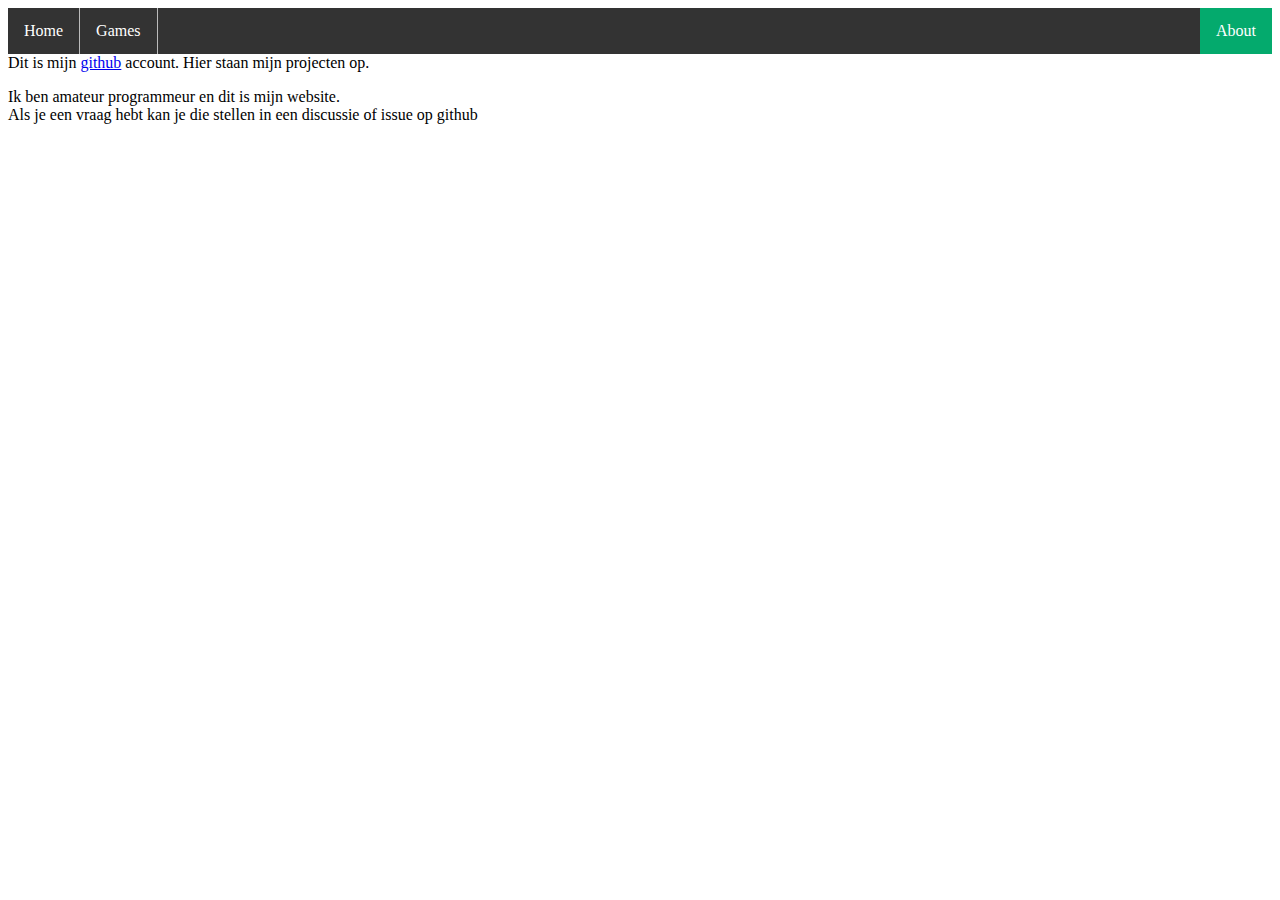
==== about.html @ 3f6d03c2 "webgl" ====
<!DOCTYPE html>
<html lang="en">
<head>
    <meta charset="UTF-8">
    <title>About</title>
    <link rel="stylesheet" href="NavigatieBar.css">
</head>
<body>
<ul class="nav">
    <li class="nav"><a href="index.html">Home</a></li>
    <li class="nav"><a href="games.html">Games</a></li>
    <li class="active nav" style="float:right"><a href="about.html">About</a></li>
</ul>
<a>Dit is mijn <a href="https://github.com/kasperrey">github</a> account. Hier staan mijn projecten op.</a>
<p>Ik ben amateur programmeur en dit is mijn website.<br>Als je een vraag hebt kan je die stellen in een discussie of issue op github</p>
</body>
</html>
---- NavigatieBar.css ----
ul.nav {
    list-style-type: none;
    margin: 0;
    padding: 0;
    overflow: hidden;
    background-color: #333;
}

li.nav {
    float: left;
    border-right:1px solid #bbb;
}

li.nav:last-child {
    border-right: none;
}

li.nav a {
    display: block;
    color: white;
    text-align: center;
    padding: 14px 16px;
    text-decoration: none;
}

li.nav a:hover:not(.active) {
    background-color: #111;
}

.active {
    background-color: #04AA6D;
}
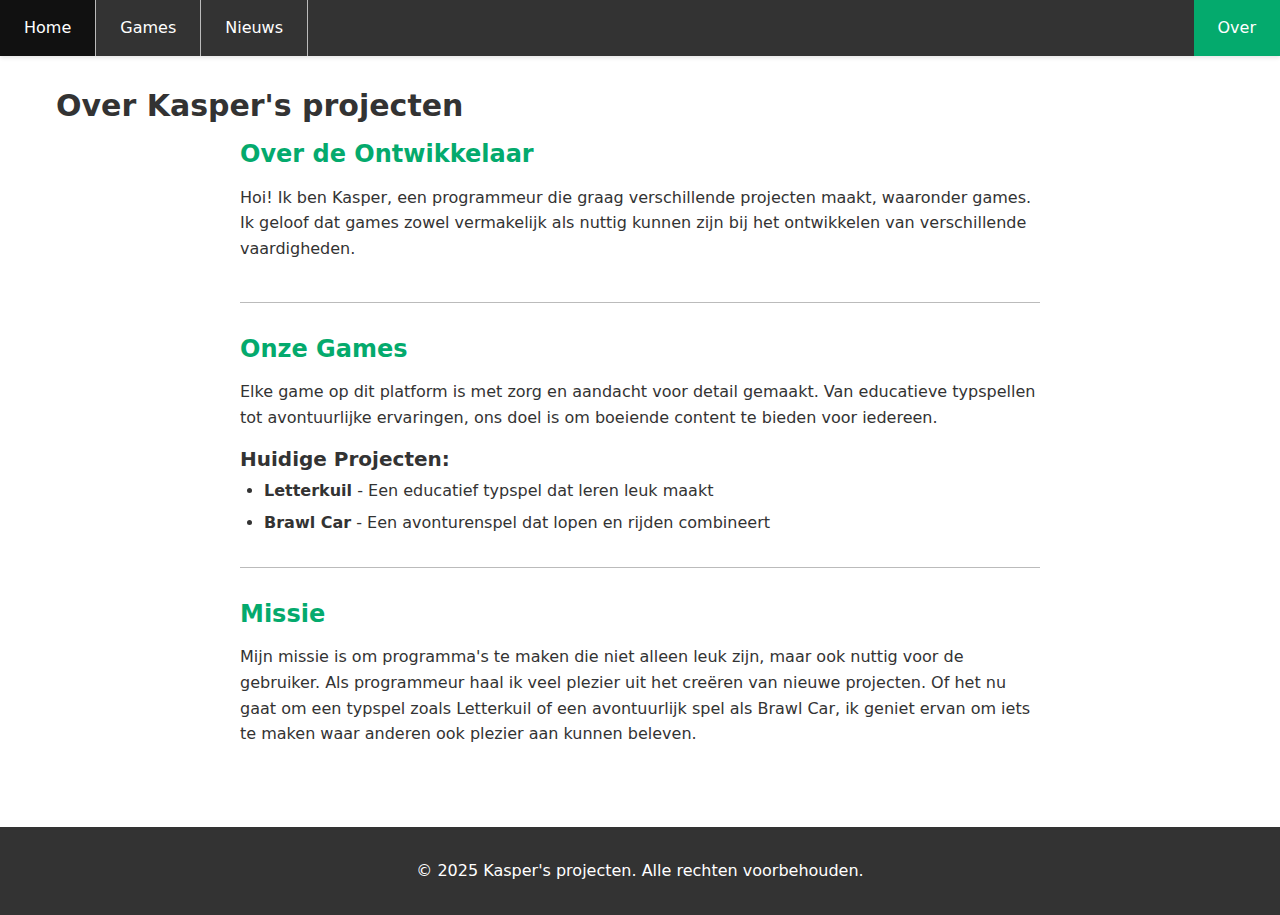
==== commit f3f50d54: "better style" ====
--- a/about.html
+++ b/about.html
@@ -1,17 +1,61 @@
 <!DOCTYPE html>
-<html lang="en">
+<html lang="nl">
 <head>
     <meta charset="UTF-8">
-    <title>About</title>
-    <link rel="stylesheet" href="NavigatieBar.css">
+    <meta name="viewport" content="width=device-width, initial-scale=1.0">
+    <meta name="description" content="Leer meer over Kasper's projecten en de ontwikkelaar">
+    <title>Over - Kasper's projecten</title>
+    <link rel="icon" type="image/svg+xml" href="favicon.svg">
+    <link rel="stylesheet" href="css/reset.css">
+    <link rel="stylesheet" href="css/main.css">
+    <link rel="stylesheet" href="css/NavigatieBar.css">
 </head>
 <body>
-<ul class="nav">
-    <li class="nav"><a href="index.html">Home</a></li>
-    <li class="nav"><a href="games.html">Games</a></li>
-    <li class="active nav" style="float:right"><a href="about.html">About</a></li>
-</ul>
-<a>Dit is mijn <a href="https://github.com/kasperrey">github</a> account. Hier staan mijn projecten op.</a>
-<p>Ik ben amateur programmeur en dit is mijn website.<br>Als je een vraag hebt kan je die stellen in een discussie of issue op github</p>
+    <header>
+        <nav>
+            <ul class="nav">
+                <li class="nav"><a href="index.html">Home</a></li>
+                <li class="nav"><a href="games.html">Games</a></li>
+                <li class="nav"><a href="nieuws.html">Nieuws</a></li>
+                <li class="nav active" style="float:right"><a href="about.html">Over</a></li>
+            </ul>
+        </nav>
+    </header>
+
+    <main>
+        <section class="section">
+            <div class="container">
+                <h1>Over Kasper's projecten</h1>
+                <div class="about-content">
+                    <div class="about-section">
+                        <h2>Over de Ontwikkelaar</h2>
+                        <p>Hoi! Ik ben Kasper, een programmeur die graag verschillende projecten maakt, waaronder games. Ik geloof dat games zowel vermakelijk als nuttig kunnen zijn bij het ontwikkelen van verschillende vaardigheden.</p>
+                    </div>
+
+                    <div class="about-section">
+                        <h2>Onze Games</h2>
+                        <p>Elke game op dit platform is met zorg en aandacht voor detail gemaakt. Van educatieve typspellen tot avontuurlijke ervaringen, ons doel is om boeiende content te bieden voor iedereen.</p>
+                        
+                        <h3>Huidige Projecten:</h3>
+                        <ul>
+                            <li><strong>Letterkuil</strong> - Een educatief typspel dat leren leuk maakt</li>
+                            <li><strong>Brawl Car</strong> - Een avonturenspel dat lopen en rijden combineert</li>
+                        </ul>
+                    </div>
+
+                    <div class="about-section">
+                        <h2>Missie</h2>
+                        <p>Mijn missie is om programma's te maken die niet alleen leuk zijn, maar ook nuttig voor de gebruiker. Als programmeur haal ik veel plezier uit het creëren van nieuwe projecten. Of het nu gaat om een typspel zoals Letterkuil of een avontuurlijk spel als Brawl Car, ik geniet ervan om iets te maken waar anderen ook plezier aan kunnen beleven.</p>
+                    </div>
+                </div>
+            </div>
+        </section>
+    </main>
+
+    <footer class="section">
+        <div class="container">
+            <p>&copy; 2025 Kasper's projecten. Alle rechten voorbehouden.</p>
+        </div>
+    </footer>
 </body>
 </html>--- a/css/main.css
+++ b/css/main.css
@@ -0,0 +1,175 @@
+:root {
+  /* Colors */
+  --color-primary: #04AA6D;
+  --color-primary-dark: #038857;
+  --color-secondary: #333;
+  --color-secondary-dark: #111;
+  --color-text: #333;
+  --color-text-light: #fff;
+  --color-background: #fff;
+  --color-border: #bbb;
+
+  /* Spacing */
+  --spacing-xs: 0.25rem;
+  --spacing-sm: 0.5rem;
+  --spacing-md: 1rem;
+  --spacing-lg: 1.5rem;
+  --spacing-xl: 2rem;
+
+  /* Font sizes */
+  --text-xs: 0.75rem;
+  --text-sm: 0.875rem;
+  --text-base: 1rem;
+  --text-lg: 1.125rem;
+  --text-xl: 1.25rem;
+  --text-2xl: 1.5rem;
+  --text-3xl: 1.875rem;
+}
+
+body {
+  background-color: var(--color-background);
+  color: var(--color-text);
+}
+
+.container {
+  max-width: 1200px;
+  margin: 0 auto;
+  padding: 0 var(--spacing-md);
+}
+
+.section {
+  padding: var(--spacing-xl) 0;
+}
+
+/* Typography */
+h1, h2, h3, h4, h5, h6 {
+  margin-bottom: var(--spacing-md);
+  font-weight: 600;
+  line-height: 1.2;
+}
+
+h1 { font-size: var(--text-3xl); }
+h2 { font-size: var(--text-2xl); }
+h3 { font-size: var(--text-xl); }
+
+p {
+  margin-bottom: var(--spacing-md);
+}
+
+/* Links */
+a {
+  color: var(--color-primary);
+  text-decoration: none;
+  transition: color 0.2s ease;
+}
+
+a:hover {
+  color: var(--color-primary-dark);
+}
+
+/* Buttons */
+.button {
+  display: inline-block;
+  padding: var(--spacing-sm) var(--spacing-md);
+  background-color: var(--color-primary);
+  color: var(--color-text-light);
+  border: none;
+  border-radius: 4px;
+  cursor: pointer;
+  transition: background-color 0.2s ease;
+}
+
+.button:hover {
+  background-color: var(--color-primary-dark);
+}
+
+/* Grid */
+.grid {
+  display: grid;
+  gap: var(--spacing-md);
+  grid-template-columns: repeat(auto-fit, minmax(250px, 1fr));
+}
+
+/* Game Cards */
+.game-card {
+  background-color: #fff;
+  border-radius: 8px;
+  padding: var(--spacing-lg);
+  box-shadow: 0 2px 4px rgba(0, 0, 0, 0.1);
+  transition: transform 0.2s ease, box-shadow 0.2s ease;
+}
+
+.game-card:hover {
+  transform: translateY(-4px);
+  box-shadow: 0 4px 8px rgba(0, 0, 0, 0.15);
+}
+
+.game-card h2 {
+  color: var(--color-primary);
+  margin-bottom: var(--spacing-sm);
+}
+
+.game-card p {
+  margin-bottom: var(--spacing-lg);
+  color: var(--color-text);
+}
+
+.game-card .button {
+  width: 100%;
+  text-align: center;
+}
+
+/* Footer */
+footer {
+  background-color: var(--color-secondary);
+  color: var(--color-text-light);
+  padding: var(--spacing-md) 0;
+  margin-top: var(--spacing-xl);
+}
+
+footer p {
+  margin: 0;
+  text-align: center;
+}
+
+/* About Page Styles */
+.about-content {
+    max-width: 800px;
+    margin: 0 auto;
+}
+
+.about-section {
+    margin-bottom: var(--spacing-xl);
+    padding-bottom: var(--spacing-lg);
+    border-bottom: 1px solid var(--color-border);
+}
+
+.about-section:last-child {
+    border-bottom: none;
+    margin-bottom: 0;
+    padding-bottom: 0;
+}
+
+.about-section h2 {
+    color: var(--color-primary);
+    margin-bottom: var(--spacing-md);
+}
+
+.about-section h3 {
+    color: var(--color-secondary);
+    margin: var(--spacing-md) 0 var(--spacing-sm);
+}
+
+.about-section ul {
+    list-style: disc;
+    margin-left: var(--spacing-lg);
+}
+
+.about-section li {
+    margin-bottom: var(--spacing-sm);
+}
+
+.about-section p {
+    line-height: 1.6;
+    color: var(--color-text);
+} --- a/css/NavigatieBar.css
+++ b/css/NavigatieBar.css
@@ -0,0 +1,48 @@
+/* Navigation */
+ul.nav {
+    list-style-type: none;
+    margin: 0;
+    padding: 0;
+    overflow: hidden;
+    background-color: var(--color-secondary);
+    box-shadow: 0 2px 4px rgba(0, 0, 0, 0.1);
+}
+
+li.nav {
+    float: left;
+    border-right: 1px solid var(--color-border);
+}
+
+li.nav:last-child {
+    border-right: none;
+}
+
+li.nav a {
+    display: block;
+    color: var(--color-text-light);
+    text-align: center;
+    padding: var(--spacing-md) var(--spacing-lg);
+    text-decoration: none;
+    transition: background-color 0.2s ease;
+}
+
+li.nav a:hover:not(.active) {
+    background-color: var(--color-secondary-dark);
+}
+
+.active {
+    background-color: var(--color-primary);
+}
+
+/* Responsive navigation */
+@media screen and (max-width: 600px) {
+    li.nav {
+        float: none;
+        border-right: none;
+        border-bottom: 1px solid var(--color-border);
+    }
+    
+    li.nav:last-child {
+        border-bottom: none;
+    }
+}
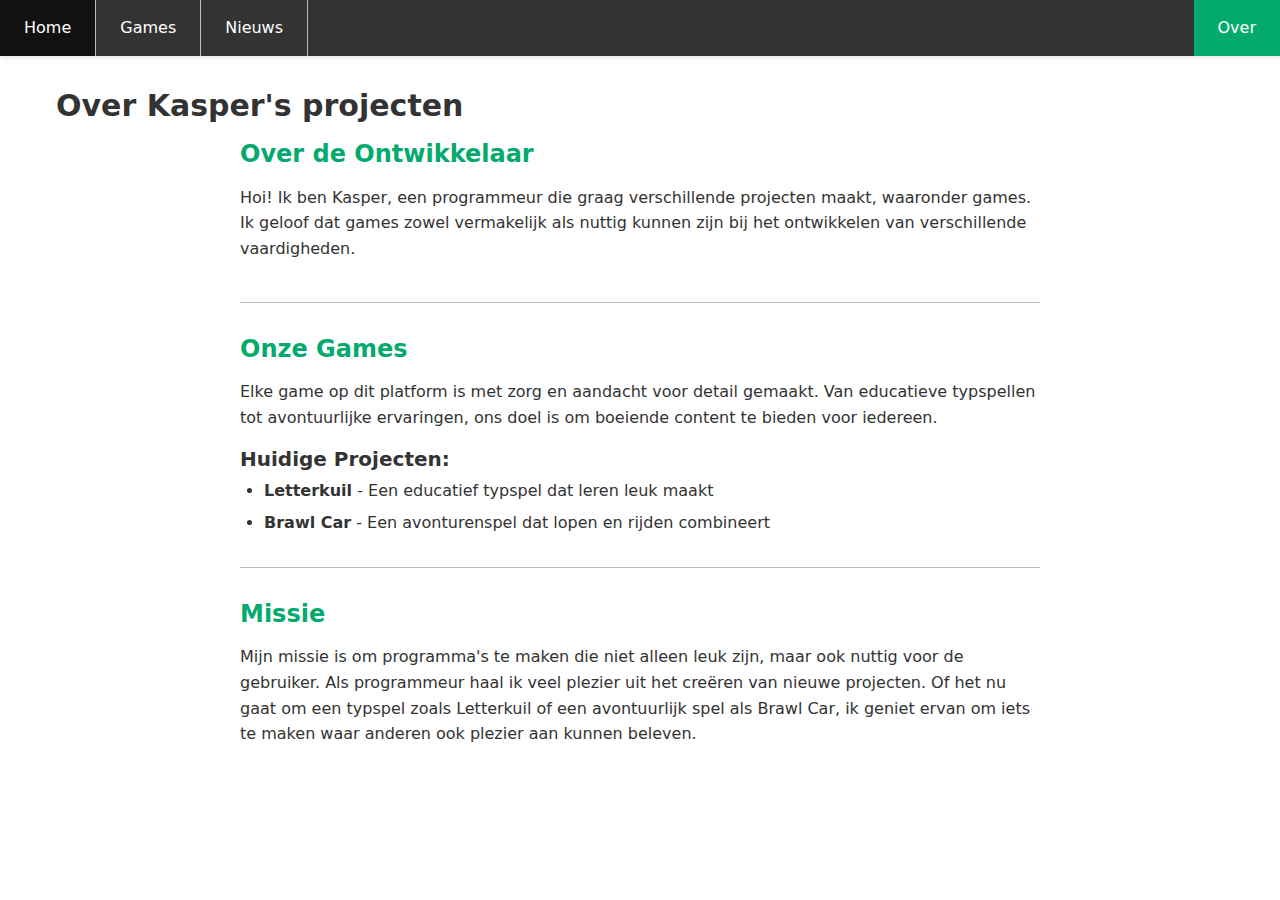
==== commit da646974: "zonder copyright" ====
--- a/about.html
+++ b/about.html
@@ -51,11 +51,5 @@
             </div>
         </section>
     </main>
-
-    <footer class="section">
-        <div class="container">
-            <p>&copy; 2025 Kasper's projecten. Alle rechten voorbehouden.</p>
-        </div>
-    </footer>
 </body>
 </html>--- a/css/main.css
+++ b/css/main.css
@@ -119,19 +119,6 @@
   text-align: center;
 }
 
-/* Footer */
-footer {
-  background-color: var(--color-secondary);
-  color: var(--color-text-light);
-  padding: var(--spacing-md) 0;
-  margin-top: var(--spacing-xl);
-}
-
-footer p {
-  margin: 0;
-  text-align: center;
-}
-
 /* About Page Styles */
 .about-content {
     max-width: 800px;
